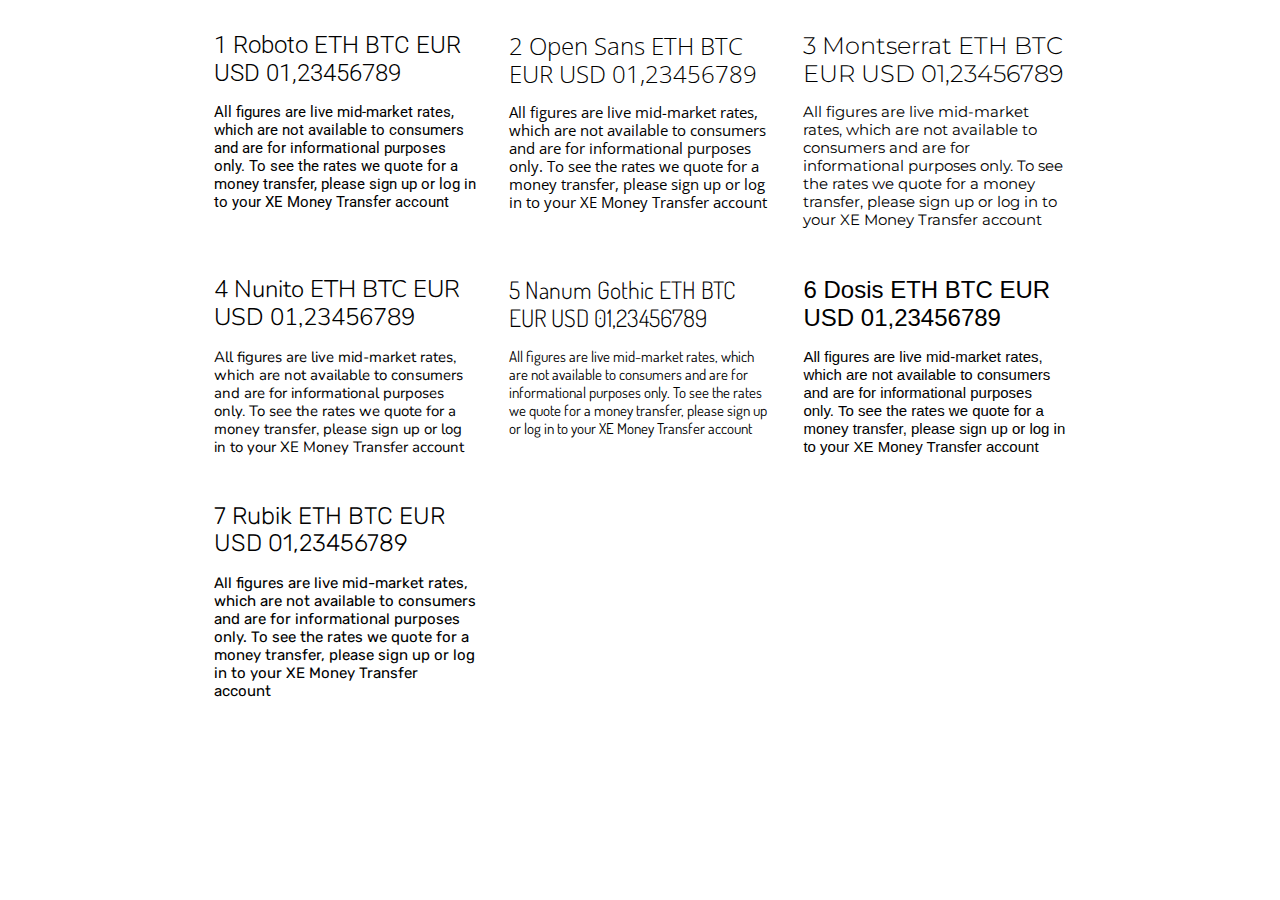
==== index.html @ 080730eb "s" ====
<!doctype html>
<html>
  <head>
    <meta charset="UTF-8">
    <title>TheBOLT update test test </title>
    <meta name="viewport" content="width=device-width, initial-scale=1, shrink-to-fit=no">
<link href="https://fonts.googleapis.com/css?family=Dosis:300,400|Montserrat:300,400|Nanum+Gothic|Nunito:300,400|Open+Sans:300,400|Roboto:300,400|Rubik:300,400" rel="stylesheet">
<link href="stylesheet2.css" rel="stylesheet">
  </head>
  <body>
    <div class="container">
      <div class="content">
            <h1>1 Roboto ETH BTC EUR USD 01,23456789</h1>
            <p>All figures are live mid-market rates, which are not available to consumers and are for informational purposes only. To see the rates we quote for a money transfer, please sign up or log in to your XE Money Transfer account</p>
      </div>
      <div class="content">
            <h1>2 Open Sans ETH BTC EUR USD 01,23456789</h1>
            <p>All figures are live mid-market rates, which are not available to consumers and are for informational purposes only. To see the rates we quote for a money transfer, please sign up or log in to your XE Money Transfer account</p>
      </div>
      <div class="content">
            <h1>3 Montserrat ETH BTC EUR USD 01,23456789</h1>
            <p>All figures are live mid-market rates, which are not available to consumers and are for informational purposes only. To see the rates we quote for a money transfer, please sign up or log in to your XE Money Transfer account</p>
      </div>
      <div class="content">
            <h1>4 Nunito ETH BTC EUR USD 01,23456789</h1>
            <p>All figures are live mid-market rates, which are not available to consumers and are for informational purposes only. To see the rates we quote for a money transfer, please sign up or log in to your XE Money Transfer account</p>
      </div>
      <div class="content">
            <h1>5 Nanum Gothic ETH BTC EUR USD 01,23456789</h1>
            <p>All figures are live mid-market rates, which are not available to consumers and are for informational purposes only. To see the rates we quote for a money transfer, please sign up or log in to your XE Money Transfer account</p>
      </div>
      <div class="content">
            <h1>6 Dosis ETH BTC EUR USD 01,23456789</h1>
            <p>All figures are live mid-market rates, which are not available to consumers and are for informational purposes only. To see the rates we quote for a money transfer, please sign up or log in to your XE Money Transfer account</p>
      </div>
      <div class="content">
            <h1>7 Rubik ETH BTC EUR USD 01,23456789</h1>
            <p>All figures are live mid-market rates, which are not available to consumers and are for informational purposes only. To see the rates we quote for a money transfer, please sign up or log in to your XE Money Transfer account</p>
      </div>
    </div>
    <a href="test.html"></a>
    <script type="text/javascript">
  (function() {
    var s = document.createElement("script");
    s.type = "text/javascript";
    s.async = true;
    s.src = '//api.usersnap.com/load/bf354c73-d420-4346-b77e-161ccf620a98.js';
    var x = document.getElementsByTagName('script')[0];
    x.parentNode.insertBefore(s, x);
  })();
</script>
    <script>
  window.onUsersnapCXLoad = function(api) {
    api.init();
  }
  var script = document.createElement('script');
  script.async = 1;
  script.src = 'https://widget.usersnap.com/load/00307301-49f0-43c1-878c-97be9788e5f0?onload=onUsersnapCXLoad';
  document.getElementsByTagName('head')[0].appendChild(script);
</script>
  </body>
</html>
---- stylesheet2.css ----
/*
font-family: 'Roboto', sans-serif;
font-family: 'Open Sans', sans-serif;
font-family: 'Montserrat', sans-serif;
font-family: 'PT Sans', sans-serif;
font-family: 'Nunito', sans-serif;
font-family: 'Nanum Gothic', sans-serif;
font-family: 'Dosis', sans-serif;
font-family: 'Hind', sans-serif;
font-family: 'Ubuntu Condensed', sans-serif;
*/

html, body, div, span, h1, h2, h3, h4, h5, h6, p,  {
  margin: 0;
  padding: 0;
  border: 0;
  font-size: 100%;
  font-weight: 400;
  font-family: Arial, sans-serif;
  vertical-align: baseline;
}

h1 {
  font-size: 24px;
  line-height: 115%;
  font-weight: 300;
}

p {
  font-size: 15px;
  line-height: 120%;
}

.container {
  margin: 0 auto;
  width: 70%;
}

.content {
  float: left;
  overflow: hidden;
  position: relative;
  padding: 8px 16px;
  width: 33.333333333%;
  box-sizing: border-box;

}

.content:nth-child(1) {
  font-family: 'Roboto', sans-serif;
}

.content:nth-child(2) {
  font-family: 'Open Sans', sans-serif;
}
.content:nth-child(3) {
  font-family: 'Montserrat', sans-serif;
}
.content:nth-child(4) {
  font-family: 'Nunito', sans-serif;
}
.content:nth-child(5) {
  font-family: 'Dosis', sans-serif;
}
.content:nth-child(6) {
  font-family: 'Hind', sans-serif;
}
.content:nth-child(7) {
  font-family: 'Rubik', sans-serif;
}
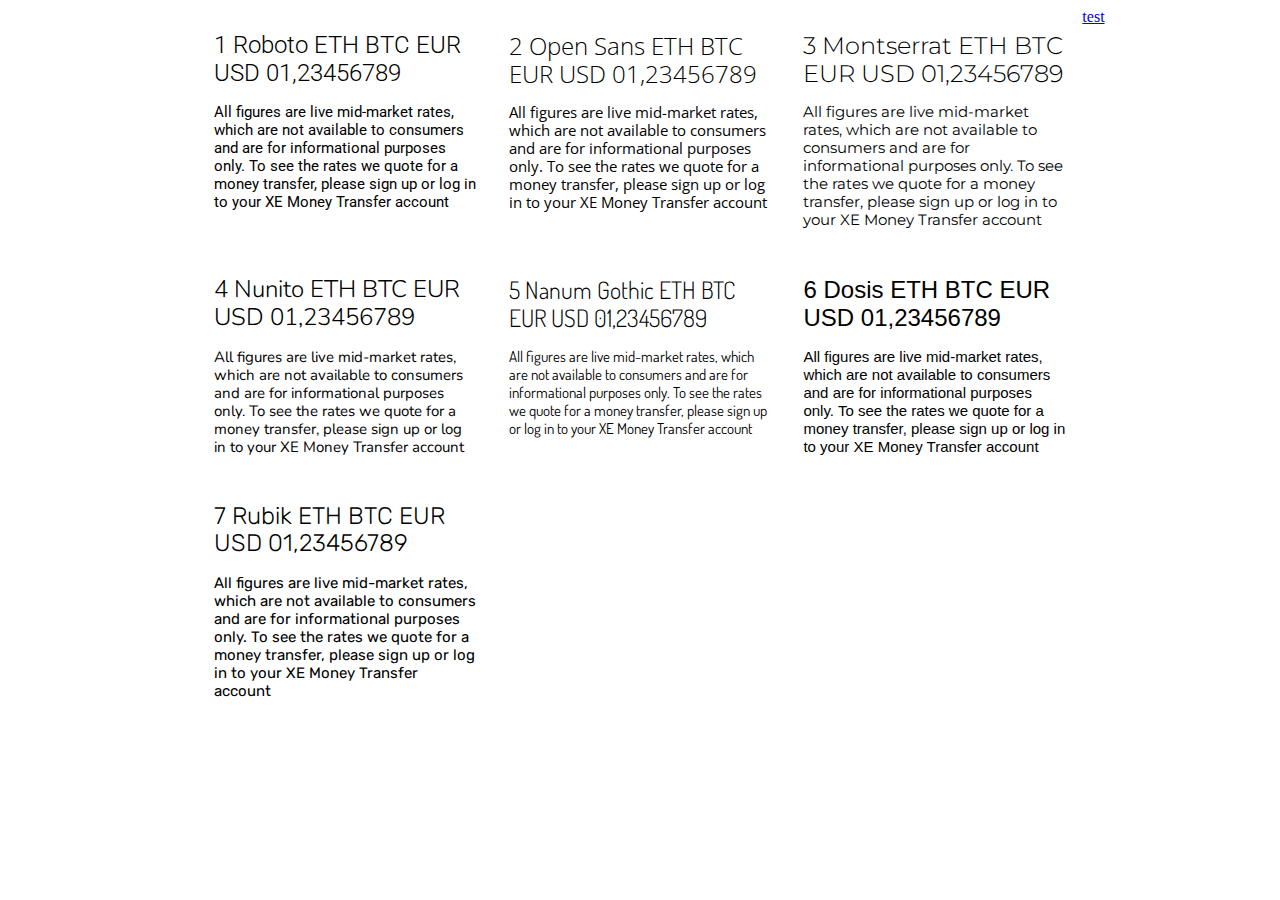
==== commit b7492c67: "ff" ====
--- a/index.html
+++ b/index.html
@@ -38,7 +38,7 @@
             <p>All figures are live mid-market rates, which are not available to consumers and are for informational purposes only. To see the rates we quote for a money transfer, please sign up or log in to your XE Money Transfer account</p>
       </div>
     </div>
-    <a href="test.html"></a>
+    <a href="test.html">test</a>
     <script type="text/javascript">
   (function() {
     var s = document.createElement("script");
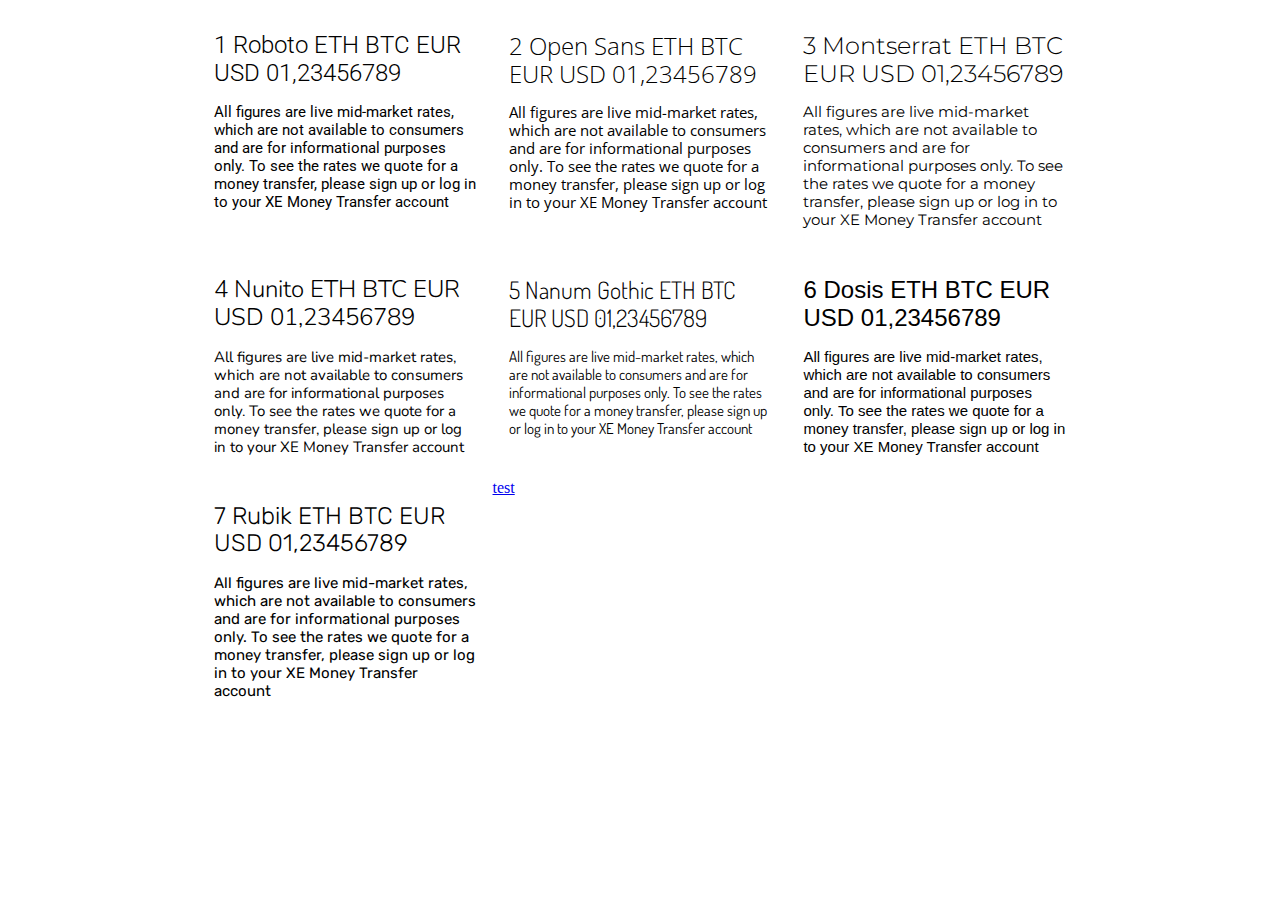
==== commit 29e6b177: "f" ====
--- a/index.html
+++ b/index.html
@@ -37,8 +37,9 @@
             <h1>7 Rubik ETH BTC EUR USD 01,23456789</h1>
             <p>All figures are live mid-market rates, which are not available to consumers and are for informational purposes only. To see the rates we quote for a money transfer, please sign up or log in to your XE Money Transfer account</p>
       </div>
+      <a href="test.html">test</a>
     </div>
-    <a href="test.html">test</a>
+    
     <script type="text/javascript">
   (function() {
     var s = document.createElement("script");
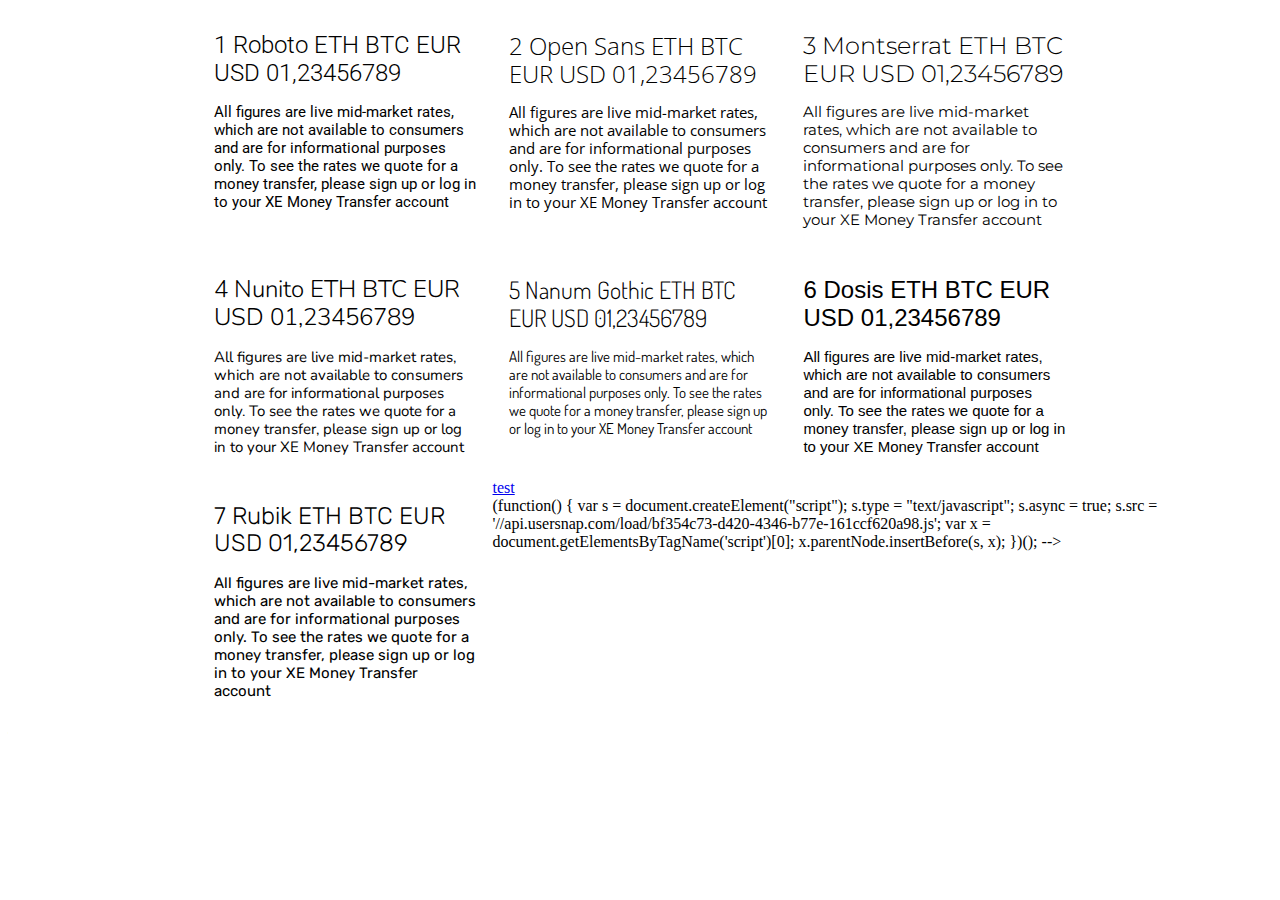
==== commit 04ffd047: "f" ====
--- a/index.html
+++ b/index.html
@@ -6,6 +6,17 @@
     <meta name="viewport" content="width=device-width, initial-scale=1, shrink-to-fit=no">
 <link href="https://fonts.googleapis.com/css?family=Dosis:300,400|Montserrat:300,400|Nanum+Gothic|Nunito:300,400|Open+Sans:300,400|Roboto:300,400|Rubik:300,400" rel="stylesheet">
 <link href="stylesheet2.css" rel="stylesheet">
+    <!-- Hotjar Tracking Code for test.ru -->
+<script>
+    (function(h,o,t,j,a,r){
+        h.hj=h.hj||function(){(h.hj.q=h.hj.q||[]).push(arguments)};
+        h._hjSettings={hjid:1247886,hjsv:6};
+        a=o.getElementsByTagName('head')[0];
+        r=o.createElement('script');r.async=1;
+        r.src=t+h._hjSettings.hjid+j+h._hjSettings.hjsv;
+        a.appendChild(r);
+    })(window,document,'https://static.hotjar.com/c/hotjar-','.js?sv=');
+</script>
   </head>
   <body>
     <div class="container">
@@ -39,7 +50,7 @@
       </div>
       <a href="test.html">test</a>
     </div>
-    
+    <! -- 
     <script type="text/javascript">
   (function() {
     var s = document.createElement("script");
@@ -59,5 +70,6 @@
   script.src = 'https://widget.usersnap.com/load/00307301-49f0-43c1-878c-97be9788e5f0?onload=onUsersnapCXLoad';
   document.getElementsByTagName('head')[0].appendChild(script);
 </script>
+    -->
   </body>
 </html>
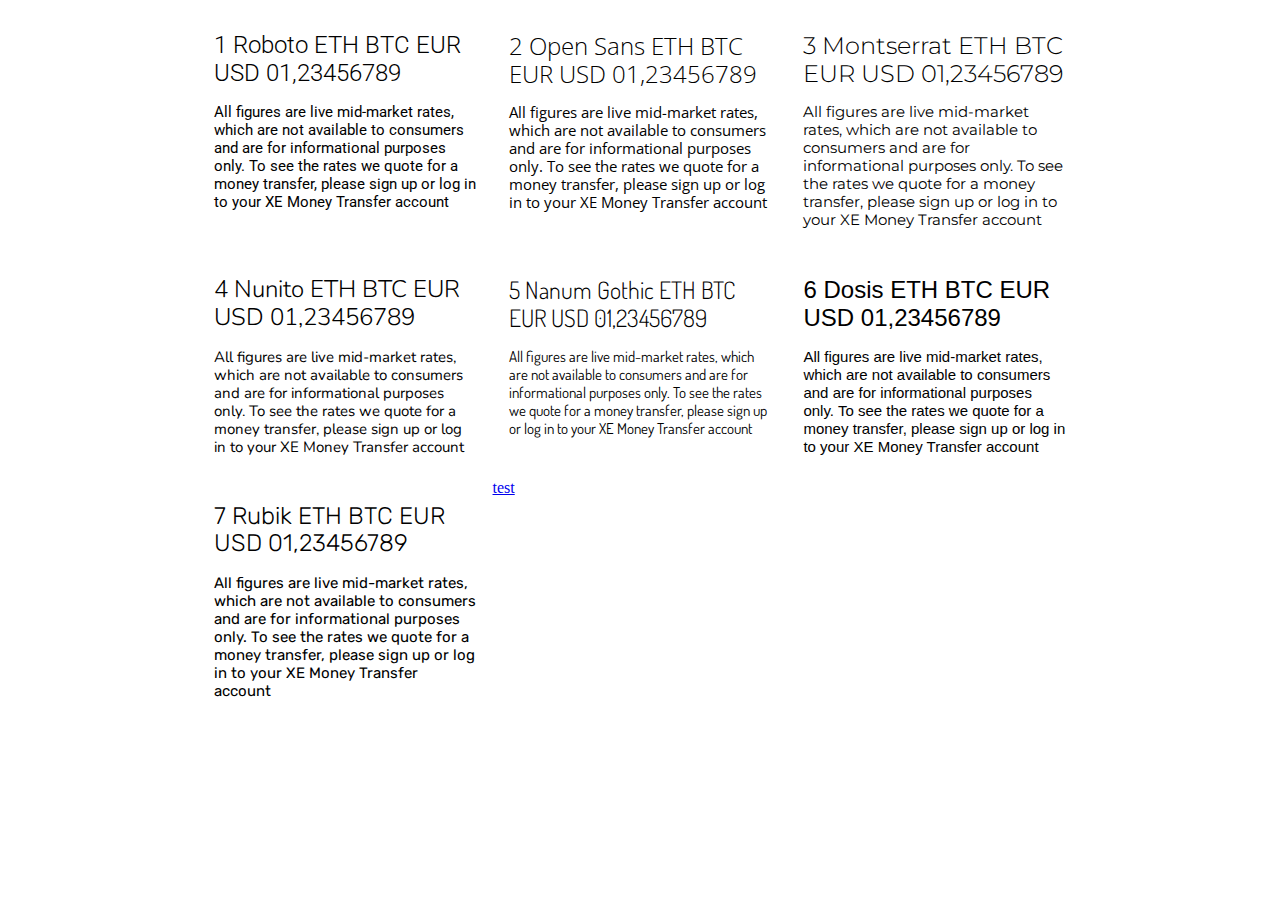
==== commit 9b1eba4c: "fff" ====
--- a/index.html
+++ b/index.html
@@ -6,17 +6,6 @@
     <meta name="viewport" content="width=device-width, initial-scale=1, shrink-to-fit=no">
 <link href="https://fonts.googleapis.com/css?family=Dosis:300,400|Montserrat:300,400|Nanum+Gothic|Nunito:300,400|Open+Sans:300,400|Roboto:300,400|Rubik:300,400" rel="stylesheet">
 <link href="stylesheet2.css" rel="stylesheet">
-    <!-- Hotjar Tracking Code for test.ru -->
-<script>
-    (function(h,o,t,j,a,r){
-        h.hj=h.hj||function(){(h.hj.q=h.hj.q||[]).push(arguments)};
-        h._hjSettings={hjid:1247886,hjsv:6};
-        a=o.getElementsByTagName('head')[0];
-        r=o.createElement('script');r.async=1;
-        r.src=t+h._hjSettings.hjid+j+h._hjSettings.hjsv;
-        a.appendChild(r);
-    })(window,document,'https://static.hotjar.com/c/hotjar-','.js?sv=');
-</script>
   </head>
   <body>
     <div class="container">
@@ -50,26 +39,18 @@
       </div>
       <a href="test.html">test</a>
     </div>
-    <! -- 
-    <script type="text/javascript">
-  (function() {
-    var s = document.createElement("script");
-    s.type = "text/javascript";
-    s.async = true;
-    s.src = '//api.usersnap.com/load/bf354c73-d420-4346-b77e-161ccf620a98.js';
-    var x = document.getElementsByTagName('script')[0];
-    x.parentNode.insertBefore(s, x);
-  })();
+<script>
+  ;(function(y, a, f, i) {
+    var head = a.getElementsByTagName('head')[0];
+    var script = a.createElement('script');
+
+    y['_yafi-widget'] = { siteId: i, url: f };
+
+    script.async = 1;
+    script.src = f + 'widget/' + i;
+
+    head.appendChild(script);
+  })(window, document, 'https://widget.yafi.pro/', '5dd28b6243afab002a1a7d1c');
 </script>
-    <script>
-  window.onUsersnapCXLoad = function(api) {
-    api.init();
-  }
-  var script = document.createElement('script');
-  script.async = 1;
-  script.src = 'https://widget.usersnap.com/load/00307301-49f0-43c1-878c-97be9788e5f0?onload=onUsersnapCXLoad';
-  document.getElementsByTagName('head')[0].appendChild(script);
-</script>
-    -->
   </body>
 </html>
